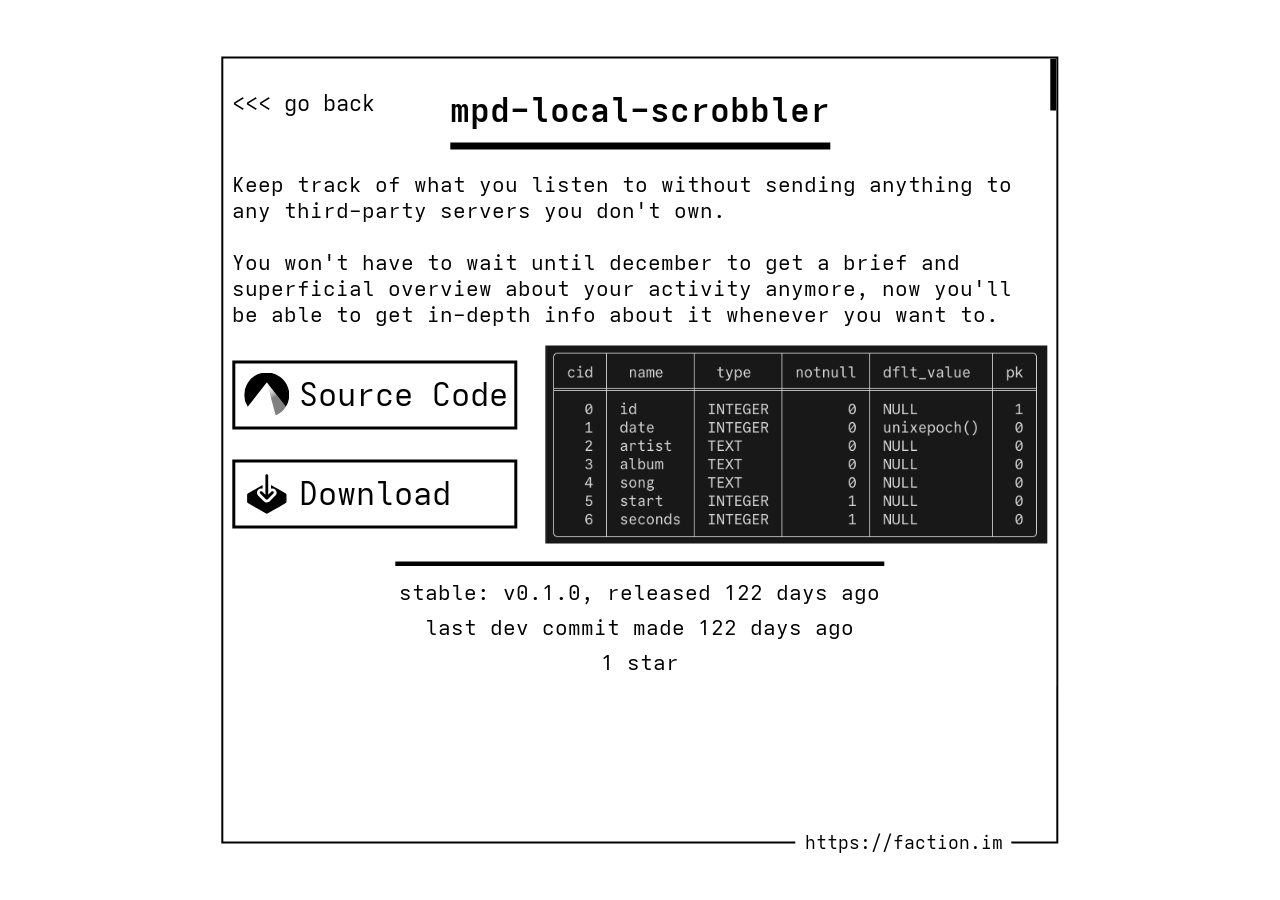
==== mpd-local-scrobbler.html @ 06079f04 "chore: auto-update page metrics [skip ci]" ====
<html>
<head>

  <title>faction - mpd-local-scrobbler</title>

  <link rel="icon" type="image/x-icon" href="favicon.ico">
  <link rel="stylesheet" href="res/mpd-local-scrobbler.css">
  <link rel="stylesheet" href="res/mpd-local-scrobbler-mobile.css" media="(max-aspect-ratio: 0.95/1)">

  <meta property="og:title" content="mpd-local-scrobbler">
  <meta property="og:description" content="Local scrobbler for MPD activity, accessible at any time and completely local.">
  <meta property="og:image" content="https://faction.im/res/img/logoless-project.png">
  <meta property="og:url" content="https://faction.im/mpd-local-scrobbler">
  <meta name="theme-color" content="#AAAAAA">

</head>

<body>
  <div class="main"><div class="main-wrapper">
    <div class="header">
      <h1>mpd-local-scrobbler</h1>
      <a href="/" class="go-back no-underline"><<< go back</a>
    </div>

    <div class="section-desc">
      <p>Keep track of what you listen to without sending anything to any third-party servers you don't own.</br></br>
      You won't have to wait until december to get a brief and superficial overview about
      your activity anymore, now you'll be able to get in-depth info about it whenever you want to.
      </p>
    </div>

    <div class="section-fancy">
      <div class="list">
        <a href="https://codeberg.org/faction/mpd-local-scrobbler" class="no-underline">
        <div class="entry">
          <div class="img-wrapper"><img draggable="false" src="res/ico/codeberg.svg"></div>
          <p>Source Code</p>
        </div>
        </a>
        
        <label for="download-toggle" class="download-label">
          <div class="entry">
            <div class="img-wrapper"><img draggable="false" src="res/ico/download.svg"></div>
            <p>Download</p>
          </div>
        </label>

      </div>
      
      <div class="photo">
        <img draggable="false" src="res/img/mpd-scrob/struct.png">
      </div>

    </div>

    <input type="checkbox" id="download-toggle" class="invisible-input">

    <div class="download-options">

      <input class="invisible-input" type="radio" id="linux" name="download-platform" value="1">
      <label for="linux" class="download-label">
        <div class="option">
            <div class="img-wrapper"><img draggable="false" src="res/ico/linux.svg"></div>
            <p>Linux</p>
        </div>
      </label>
      
      <input class="invisible-input" type="radio" id="windows" name="download-platform" value="2">
      <label for="windows" class="download-label">
        <div class="option">
            <div class="img-wrapper"><img draggable="false" src="res/ico/windows.svg"></div>
            <p>Windows</p>
        </div>
      </label>

      <input class="invisible-input" type="radio" id="macos" name="download-platform" value="3">
      <label for="macos" class="download-label">
      <div class="option">
          <div class="img-wrapper"><img draggable="false" src="res/ico/apple.svg"></div>
          <p>MacOS</p>
      </div>
      </label>
    </div>
    
    <div class="mobile-download-option">
      <input class="invisible-input" type="radio" id="mobile" name="download-platform" value="4">
      <label for="mobile" class="download-label">
        <div class="option">
          <div class="android-svg-wrapper"><img draggable="false" src="res/ico/android.svg"></div>
          <div class="iphone-svg-wrapper"><img draggable="false" src="res/ico/iphone.svg"></div>
        </div>
      </label>
    </div>

    <!-- <input type="checkbox" id="linux-ìnstructions-toggle" class="linux-checkbox"> -->

    <div class="download-info-wrapper linux-instructions-wrapper">
      <div class="download-info">
        <p>If you'd like to build and install from source, you can clone the repo then run the install script for your distro.</p>
        <div class="code">
          <p>
          git clone https://codeberg.org/faction/mpd-local-scrobbler.git</br>
          cd mpd-local-scrobbler/install/linux</br>
          ls && echo "cd into your distro folder, then run install.sh"
          </p>
        </div>

        <div class="pre-builts-divisor"></div>
        <p>Otherwise, here are some pre-builts and how-tos for different distros:</p>
        
        <!-- Debian Instructions -->
        <input class="invisible-input" type="radio" id="debian" name="linux-distro" value="1">
        <label for="debian" class="debian-opener"><p>Debian / Ubuntu >>></p></label>

        <div class="linux-distro-instructions debian-install-instructions">
          <p>A Debian package is planned, but no advancements on it have been made.</p>
        </div>

        <!-- Arch Instructions -->
        <input class="invisible-input" type="radio" id="arch" name="linux-distro" value="2">
        <label for="arch" class="arch-opener"><p>Arch Linux / Manjaro / EndeavourOS >>></p></label>
        
        <div class="linux-distro-instructions arch-install-instructions">
          <p>1. Install Dependencies:</p>
          <div class="code">
            <p>sudo pacman -S python-mpd2</p>
          </div>
          <p class="new-instruction">2. Download package <a href="https://codeberg.org/faction/mpd-local-scrobbler/releases/download/latest/mpd-local-scrobbler-0.0.0-1-x86_64.pkg.tar.zst">(.pkg.tar.zst)</a> | <a target="_blank" href="https://codeberg.org/faction/mpd-local-scrobbler/releases/download/v0.0.0/SHA256SUMS.txt">[SHA256]</a></p>
          <p class="new-instruction">3. Install package:</p>
          <div class="code">
            <p>sudo pacman -U mpd-local-scrobbler.pkg.tar.zst</p>
          </div>
        </div>

        <!-- Fedora Instructions -->
        <input class="invisible-input" type="radio" id="fedora" name="linux-distro" value="3">
        <label for="fedora" class="fedora-opener"><p>Fedora >>></p></label>
        
        <div class="linux-distro-instructions fedora-install-instructions">
          <p>A Fedora package is planned, but no advancements on it have been made.</p>
        </div>

      </div>
    </div>

    <div class="download-info-wrapper windows-instructions-wrapper">
      <div class="download-info">
        <p>A Windows version is planned, but no advancements on it have been made.</p>
      </div>
    </div>

    <div class="download-info-wrapper macos-instructions-wrapper">
      <div class="download-info">
        <p>A MacOS version is planned, but no advancements on it have been made.</p>
      </div>
    </div>

    <div class="download-info-wrapper mobile-instructions-wrapper">
      <div class="download-info">
        <p>There are no plans for porting this to mobile</p>
      </div>
    </div>

    <div class="repo-info">
      <p id="repo-stable">stable: v0.1.0, released 122 days ago</p>
      <p id="repo-dev">last dev commit made 122 days ago</p>
      <p id="repo-stats">1 star</p>
    </div>

    <div class="scrollbar-outer">
      <div class="scrollbar-inner"></div>
    </div>
  </div></div>

  <div class="overlays">
    <a href="/" class="site" draggable="false">https://faction.im</a>
  </div>
</body>
</html>
---- res/mpd-local-scrobbler.css ----
@import "universal.css";

/* I[====> Misc <=== */

.invisible-input {
  position: absolute;
  height: 0;
  width: 0;
  pointer-events: none;
}

.mobile-download-option {
  display:none;
}

/* ===> Project Description <====]II[====> Header <=== */

.header h1 {
  position: relative;
  left: 50%;
  transform: translate(-50%);

  font-size: 3.72vh;
  font-weight: bold;

  padding-bottom: 1.2vh;
  margin-bottom: 2.4vh;
  border-bottom: var(--border-width-thick) solid var(--fore-col)  ;
  width: fit-content;
}

.header .go-back {
  font-size: 2.4vh;
  position: absolute;
  top: 0;
}

/* ===> Header <====]II[====> Project Description <=== */

.section-desc {
  margin-top: 2.4vh;
}

/* ===> Project Description <====]II[====> Image and Source Code / Download Buttons <=== */

.section-fancy {
  height: 22vh;
  margin-top: 2vh;
  display: flex;
  justify-content: space-between;
}

.section-fancy .list {
  display: flex;
  height: 100%;
  
  justify-content: space-around;
  flex-direction: column;
  align-items: center;
}

.section-fancy .list .entry {
  width: 31vh;
  border: var(--border-width-meaty) solid var(--fore-col);
  height: 7vh;
}

.section-fancy .list .entry p {
  margin-left: 7.1vh;
  margin-top: 1.35vh;
  width: 75%;
  font-size: 3.5vh;
}

.section-fancy .list .entry .img-wrapper {
  padding: 1vh;
  float: left;
  
  width: 5vh;
  height: auto;
}

.section-fancy .list .entry .img-wrapper img {
  width: inherit;
}

.section-fancy .photo {
  display: flex;
  height: 100%;
}

.section-fancy .photo img {
  height: 100%;
}

.download-label {
  cursor: pointer;
}

/* ===> Image and Source Code / Download Buttons <====]II[====> Linux / Windows / MacOS Buttons <=== */

.download-options {
  display: flex;

  justify-content: space-between;

  background-image: linear-gradient(var(--fore-col), var(--fore-col));
  background-position: top center;
  background-size: 80% 0.5vh;
  background-repeat: no-repeat;

  max-height: 0;
  opacity: 0;
  margin-top: 0;
  overflow: hidden;
  transition: max-height 0.2s ease-out, opacity 0.2s ease-out, padding-top 0.2s ease-out, margin-top 0.2s ease-out;
}

.download-options label {
  width: 30%;
  border: var(--border-width-meaty) solid var(--fore-col);
}

.download-options .option {

  display: grid;
  height: 7vh;
  width: 100%;
  float: left;

  grid-auto-flow: column;
    justify-items: center;
    justify-content: center;
    align-items: center;

}

.download-options .option p {
  font-size: 3.5vh;
  
  margin: 0;
  float: left;
}

.download-options :nth-child(4) p {
  margin-left: 1vh;
}

.download-options :nth-child(6) p {
  margin-top: 0.3vh;
  margin-left: 0.2vh;
}

.download-options .option .img-wrapper {
  width: 6.5vh;
  height: 100%;
  float:left;
  display: grid;
  place-items: center;
}

.download-options .option .img-wrapper img {
  width: 100%;
}

.main:has(#download-toggle:checked) .download-options {
  padding-top: 2vh;
  max-height: 20vh;
  opacity: 1;
  margin-top: 2vh;
}

.main:has(#download-toggle:checked) .mobile-download-option {
  padding-top: 2vw;
  max-height: 22vw;
  opacity: 1;
  margin-top: 2vw;
}

.main:has(#download-toggle:not(:checked)) .linux-instructions-wrapper   ,
.main:has(#download-toggle:not(:checked)) .windows-instructions-wrapper ,
.main:has(#download-toggle:not(:checked)) .macos-instructions-wrapper   ,
.main:has(#download-toggle:not(:checked)) .mobile-instructions-wrapper  {
  opacity: 0 !important;
  max-height: 0 !important ;
  margin-top: 0;
  overflow: hidden;
  transition: max-height 0.2s ease-out, opacity 0.2s ease-out, padding-top 0.2s ease-out, margin-top 0.2s ease-out;
}

.linux-instructions-wrapper,
.windows-instructions-wrapper,
.macos-instructions-wrapper,
.mobile-instructions-wrapper {
  max-height: 0;
  opacity: 0;
  margin-top: 0;
  overflow: hidden;
  transition: opacity 0.2s ease-out;
}

/* ===> Linux / Windows / MacOS Buttons <====]II[====> Linux Distro Specific Instructions <=== */

.main:has(#linux:checked)   .linux-instructions-wrapper,
.main:has(#windows:checked) .windows-instructions-wrapper,
.main:has(#macos:checked)   .macos-instructions-wrapper,
.main:has(#mobile:checked)   .mobile-instructions-wrapper {
  opacity: 1;
  height: fit-content;
  max-height: 100vh;
}

.arch-install-instructions,
.fedora-install-instructions,
.debian-install-instructions {
  max-height: 0;
  opacity: 0;
  margin-top: 0;
  transition: opacity 0.1s linear, max-height 0.2s ease-out;
}

#arch:not(:checked)   ~ .arch-install-instructions,
#debian:not(:checked) ~ .debian-install-instructions,
#fedora:not(:checked) ~ .fedora-install-instructions {
  pointer-events: none;
}

#arch:checked   ~ .arch-opener p,
#debian:checked ~ .debian-opener p,
#fedora:checked ~ .fedora-opener p {
  text-decoration: underline;
  font-weight: bold;
}

#arch:checked ~ .arch-install-instructions {
  opacity: 1;
  max-height: 30vh;
}

#debian:checked ~ .debian-install-instructions {
  opacity: 1;
  max-height: 6vh;
}

#fedora:checked ~ .fedora-install-instructions {
  opacity: 1;
  max-height: 6vh;
}

.linux-distro-instructions {
  margin-left: 5%;
}

.linux-distro-instructions p {
  margin-top: 1vh;
}

.linux-distro-instructions .new-instruction {
  margin-top: 3vh !important;
}

.linux-distro-instructions .code {
  margin-left: 5%;
}

/* ===> Linux Distro Specific Instructions <====]II[====> Download Information <=== */

.download-info-wrapper {
  width: 100%;
}

.download-info {
  margin: 0 auto;
  width: 80%;
}

.download-info p {
  line-height: 2.6vh;
  font-size: 2.1vh;
}

.download-info .code {
  width: 100%;
  color: var(--back-col);

  background-color: var(--fore-col);
}

.download-info .code p {
  padding: 2vh;
  line-height: 2.5vh;
  font-size: 1.8vh;
}

.download-info .code p::selection {
  background-color: var(--fore-col-stronger);
  color: var(--fore-col);
}

.download-info .pre-builts-divisor {
  height: 2vh;
  border-bottom: var(--border-width) solid var(--fore-col);
}

/* ===> Linux Distro Specific Instructions <====]II[====> Repository Stats <=== */

.repo-info {
  display:flex;

  flex-direction: column;
  align-items: center;
  width: 100%;
  margin-top: 2vh;
  padding-top: 1vh;

  background-image: linear-gradient(var(--fore-col), var(--fore-col));
  background-position: top center;
  background-size: 60% 0.5vh;
  background-repeat: no-repeat;
}

.repo-info p {
  margin-top: 1vh;
}
---- res/mpd-local-scrobbler-mobile.css ----
@import "universal-mobile.css";

/* I[====> Misc <=== */

.mobile-download-option {
  display: flex;

  justify-content: space-between;

  max-height: 0;
  opacity: 0;
  margin-top: 0;
  overflow: hidden;
  transition: max-height 0.2s ease-out, opacity 0.2s ease-out, padding-top 0.2s ease-out, margin-top 0.2s ease-out;
}

/* ===> Misc <====]II[====> Header <=== */

.header .go-back {
  display: none;
}

.header h1 {
  margin-top: 1vw;
  font-size: 6vw;
}

p {
  font-size: 4vw;
  font-weight: normal;

  margin-bottom: 0;
}

/* ===> Header <====]II[====> Image and Source Code / Download Buttons <=== */

.section-fancy {
  height: 40vw;
  margin-top: 2vw;
  display: flex;
  justify-content: space-between;
}

.section-fancy .photo {
  display: none;
}

.section-fancy .list {
  display: flex;
  width: 100%;
  
  justify-content: space-around;
  flex-direction: column;
  align-items: center;
}

.section-fancy .list .entry {
  width: 80vw;
  height: 15vw;
  
  border: var(--border-width) solid var(--fore-col);
}

.section-fancy .list .entry p {
  margin-left: 20%;
  margin-top: 3vw;
  width: 75%;
  font-size: 7.5vw;
}

.section-fancy .list .entry .img-wrapper {
  padding: 2vw;
  float: left;
  
  width: 12vw;
  height: auto;
}

.section-fancy .list .entry .img-wrapper img {
  width: inherit;
}

/* ===> Image and Source Code / Download Buttons <====]II[====> Linux / Windows / MacOS / Android || IPhone Buttons <=== */

.download-options label {
  border-width: var(--border-width);
}

.download-options .option {
  height: 14vw;
}

.download-options .option .img-wrapper {
  width: 13vw;
}

.download-options .option p {
  display: none;
}

.mobile-download-option {
  margin-top: 2vw;

  height: 14vw;
  width: 100%;
}

.mobile-download-option label {
  border: var(--border-width) solid var(--fore-col);
  width: 99%;
}

.mobile-download-option .option {
  height: 100%;
  min-width: 100%;

  display: grid;
  grid-auto-flow: column;
  justify-items: center;
  justify-content: normal;
  align-items: center;
}

.mobile-download-option .option .android-svg-wrapper img {
  height: 7vw;
}

.mobile-download-option .option .iphone-svg-wrapper img {
  height: 7vw;
}

/* ===> Linux / Windows / MacOS / Android || IPhone Buttons <====]II[====> Linux Distro Specific Instructions <=== */

.main:has(#linux:checked) .linux-instructions-wrapper {
  max-height: 140vw;
}

#arch:checked ~ .arch-install-instructions {
  opacity: 1;
  max-height: 60vw;
}

#debian:checked ~ .debian-install-instructions {
  opacity: 1;
  max-height: 14vw;
}

#fedora:checked ~ .fedora-install-instructions {
  opacity: 1;
  max-height: 14vw;
}

/* ===> Linux Distro Specific Instructions <====]II[====> Download Information <=== */

.download-info p {
  line-height: 4.75vw;
  font-size: 3.75vw;
}

.download-info .code p {
  padding: 2vw;
  line-height: 2.6vw;
  font-size: 1.7vw;
}
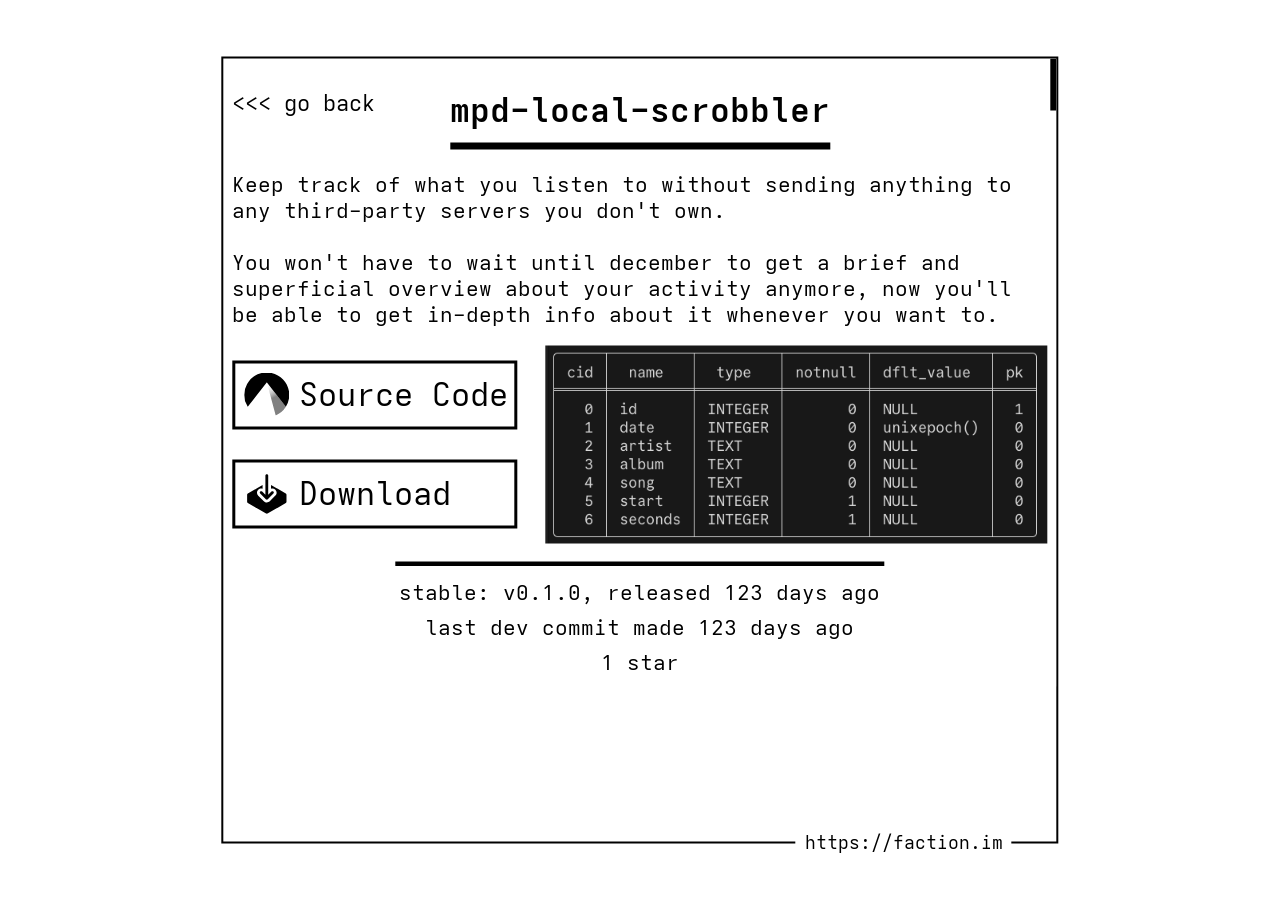
==== commit d6fdfa8b: "chore: auto-update page metrics [skip ci]" ====
--- a/mpd-local-scrobbler.html
+++ b/mpd-local-scrobbler.html
@@ -162,8 +162,8 @@
     </div>
 
     <div class="repo-info">
-      <p id="repo-stable">stable: v0.1.0, released 122 days ago</p>
-      <p id="repo-dev">last dev commit made 122 days ago</p>
+      <p id="repo-stable">stable: v0.1.0, released 123 days ago</p>
+      <p id="repo-dev">last dev commit made 123 days ago</p>
       <p id="repo-stats">1 star</p>
     </div>
 
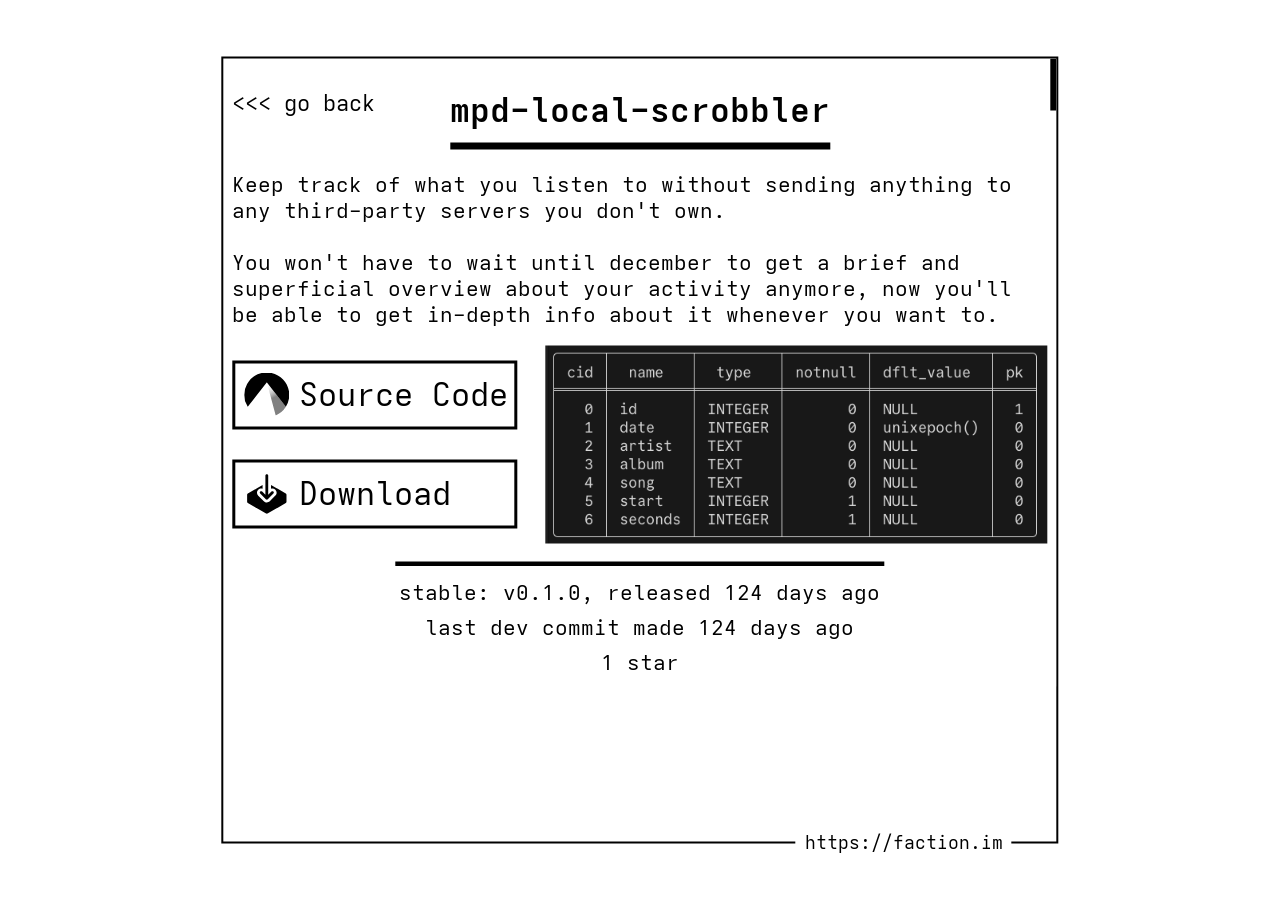
==== commit 5931113b: "chore: auto-update page metrics [skip ci]" ====
--- a/mpd-local-scrobbler.html
+++ b/mpd-local-scrobbler.html
@@ -162,8 +162,8 @@
     </div>
 
     <div class="repo-info">
-      <p id="repo-stable">stable: v0.1.0, released 123 days ago</p>
-      <p id="repo-dev">last dev commit made 123 days ago</p>
+      <p id="repo-stable">stable: v0.1.0, released 124 days ago</p>
+      <p id="repo-dev">last dev commit made 124 days ago</p>
       <p id="repo-stats">1 star</p>
     </div>
 
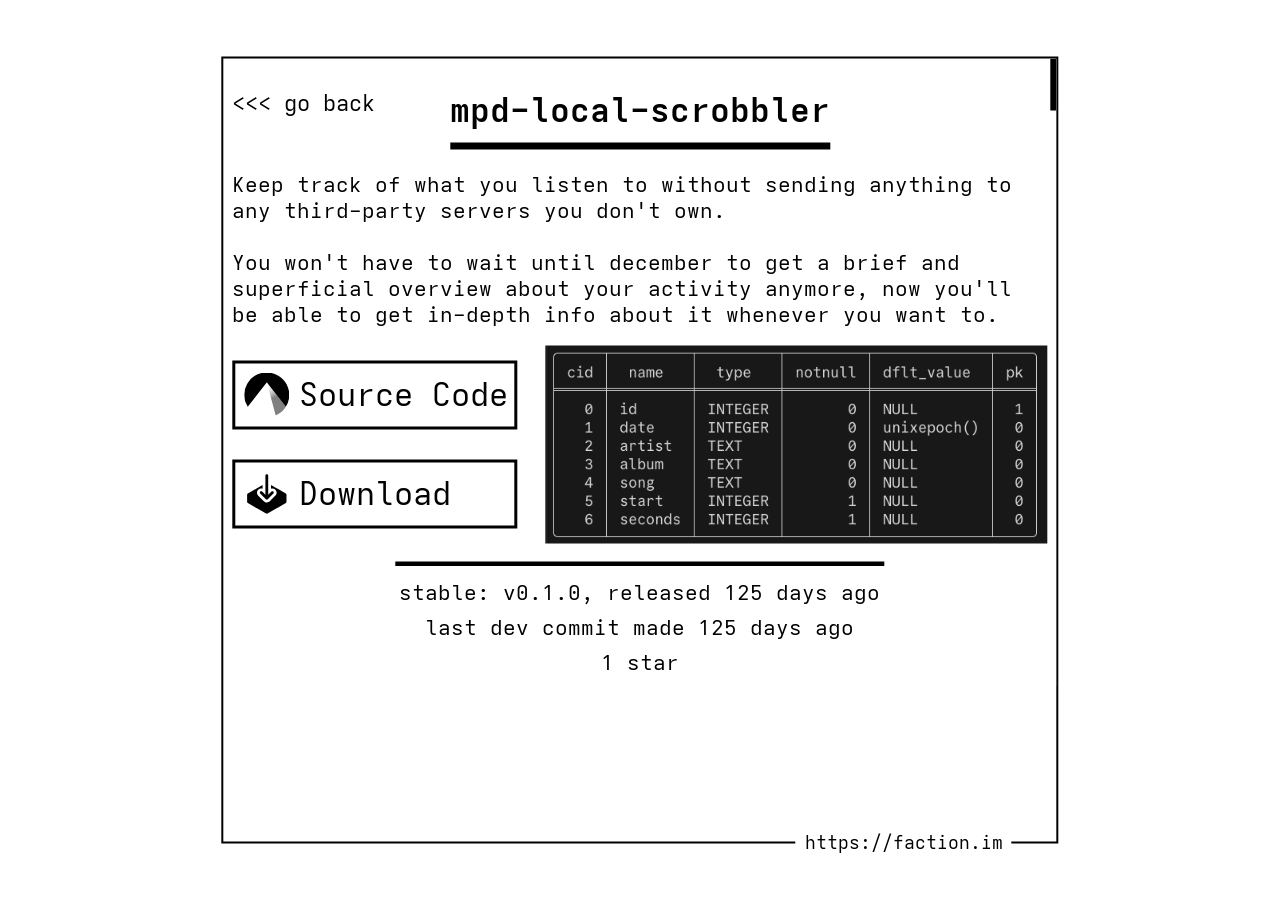
==== commit ad9ce562: "chore: auto-update page metrics [skip ci]" ====
--- a/mpd-local-scrobbler.html
+++ b/mpd-local-scrobbler.html
@@ -162,8 +162,8 @@
     </div>
 
     <div class="repo-info">
-      <p id="repo-stable">stable: v0.1.0, released 124 days ago</p>
-      <p id="repo-dev">last dev commit made 124 days ago</p>
+      <p id="repo-stable">stable: v0.1.0, released 125 days ago</p>
+      <p id="repo-dev">last dev commit made 125 days ago</p>
       <p id="repo-stats">1 star</p>
     </div>
 
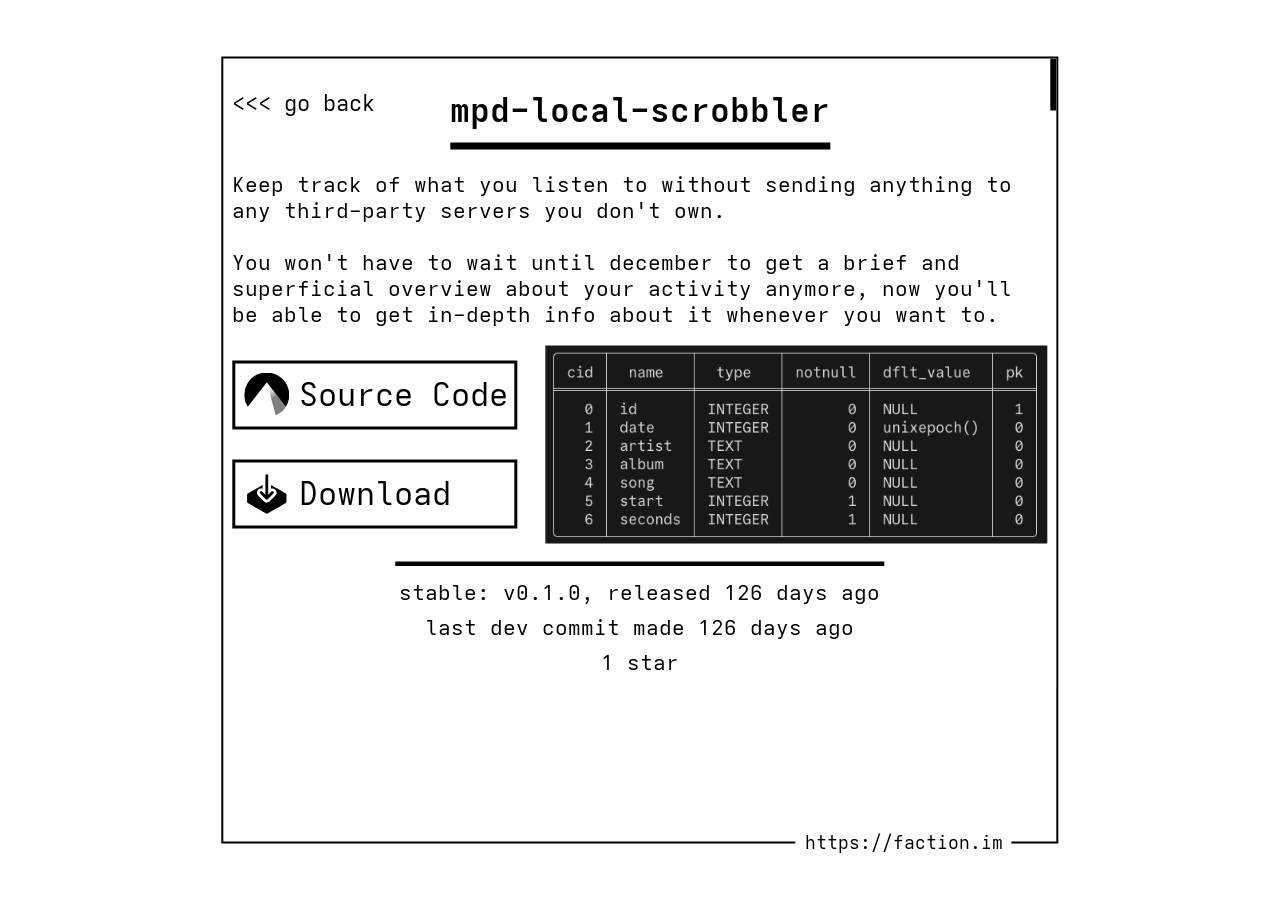
==== commit 38145726: "chore: auto-update page metrics [skip ci]" ====
--- a/mpd-local-scrobbler.html
+++ b/mpd-local-scrobbler.html
@@ -162,8 +162,8 @@
     </div>
 
     <div class="repo-info">
-      <p id="repo-stable">stable: v0.1.0, released 125 days ago</p>
-      <p id="repo-dev">last dev commit made 125 days ago</p>
+      <p id="repo-stable">stable: v0.1.0, released 126 days ago</p>
+      <p id="repo-dev">last dev commit made 126 days ago</p>
       <p id="repo-stats">1 star</p>
     </div>
 
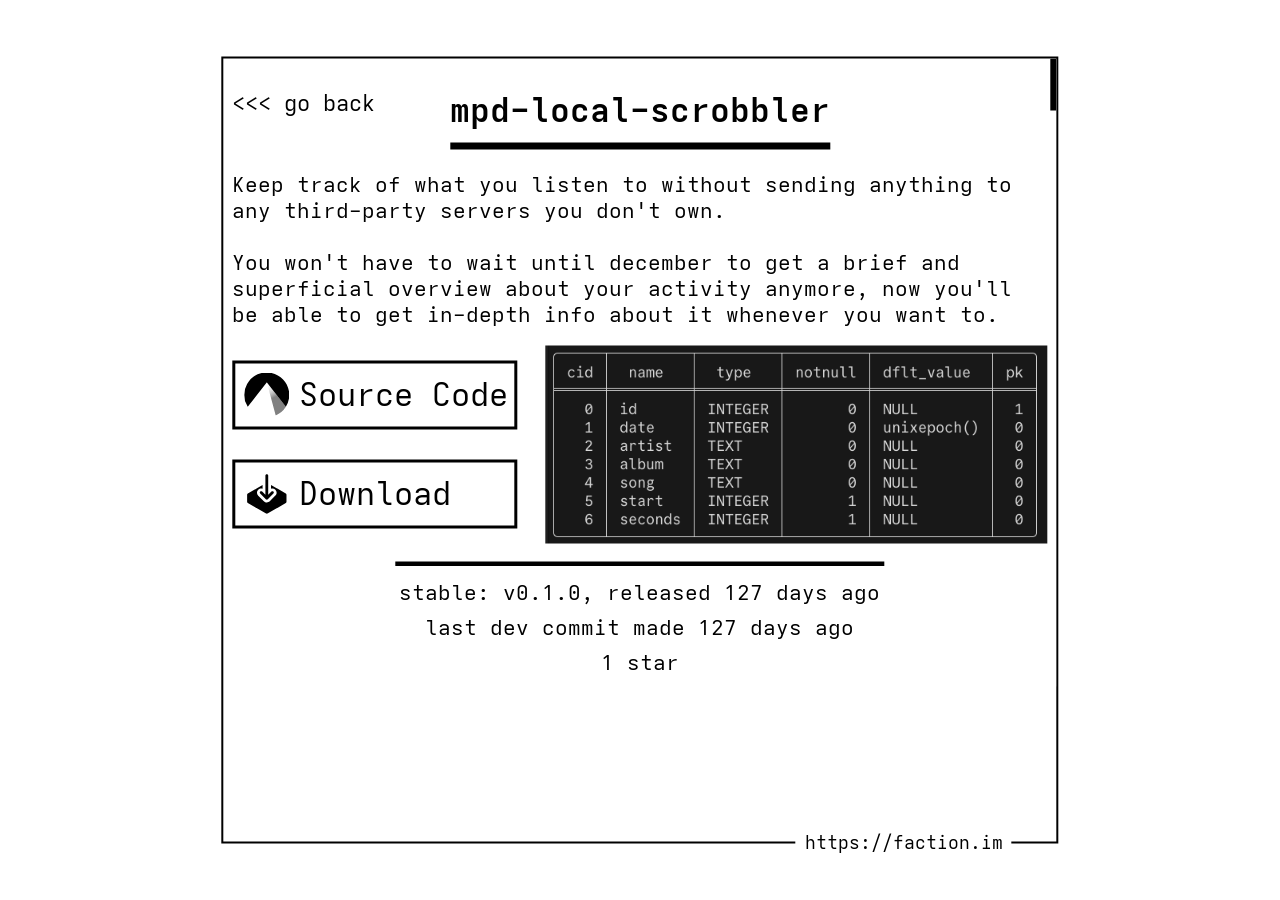
==== commit a56b85ab: "chore: auto-update page metrics [skip ci]" ====
--- a/mpd-local-scrobbler.html
+++ b/mpd-local-scrobbler.html
@@ -162,8 +162,8 @@
     </div>
 
     <div class="repo-info">
-      <p id="repo-stable">stable: v0.1.0, released 126 days ago</p>
-      <p id="repo-dev">last dev commit made 126 days ago</p>
+      <p id="repo-stable">stable: v0.1.0, released 127 days ago</p>
+      <p id="repo-dev">last dev commit made 127 days ago</p>
       <p id="repo-stats">1 star</p>
     </div>
 
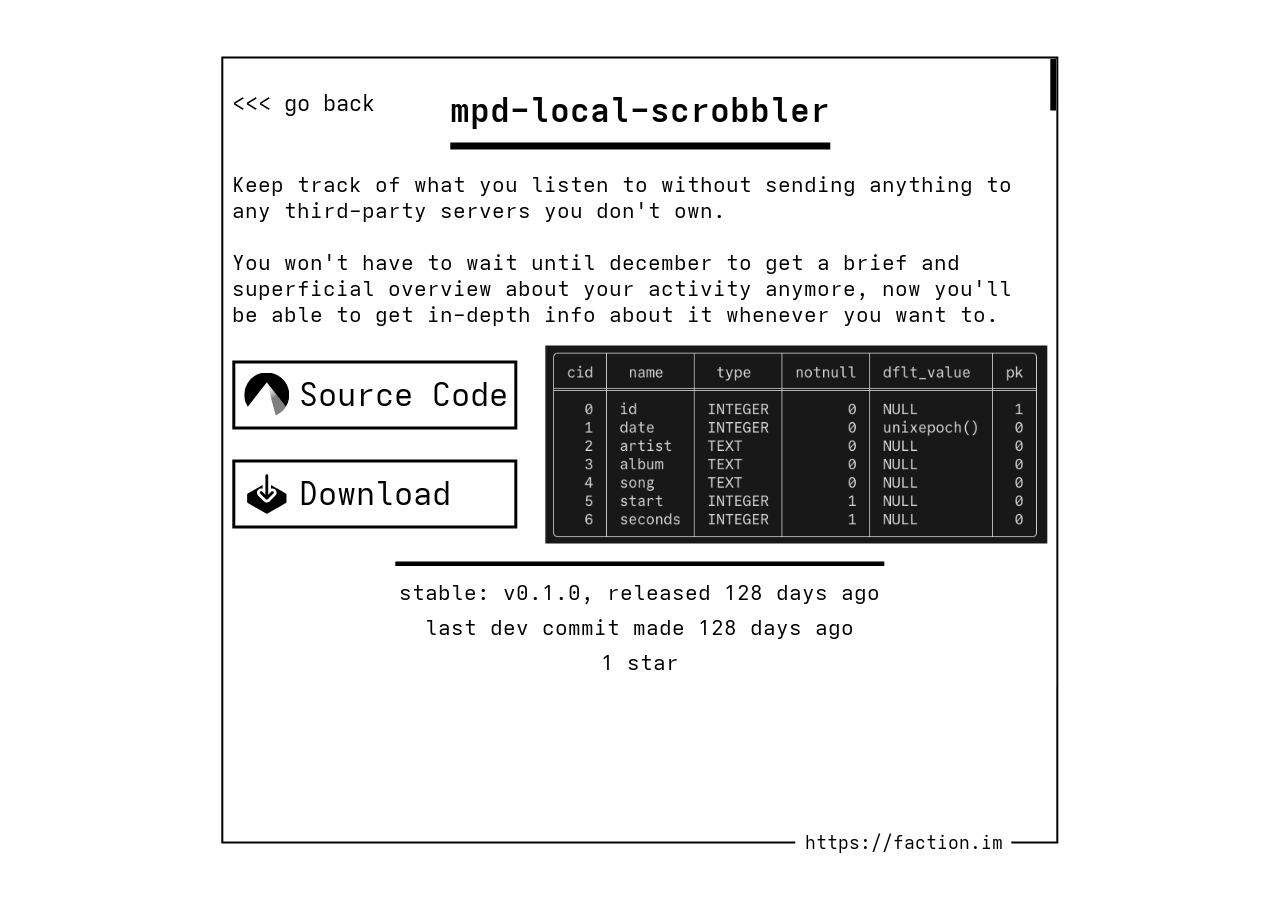
==== commit fe38e5da: "chore: auto-update page metrics [skip ci]" ====
--- a/mpd-local-scrobbler.html
+++ b/mpd-local-scrobbler.html
@@ -162,8 +162,8 @@
     </div>
 
     <div class="repo-info">
-      <p id="repo-stable">stable: v0.1.0, released 127 days ago</p>
-      <p id="repo-dev">last dev commit made 127 days ago</p>
+      <p id="repo-stable">stable: v0.1.0, released 128 days ago</p>
+      <p id="repo-dev">last dev commit made 128 days ago</p>
       <p id="repo-stats">1 star</p>
     </div>
 
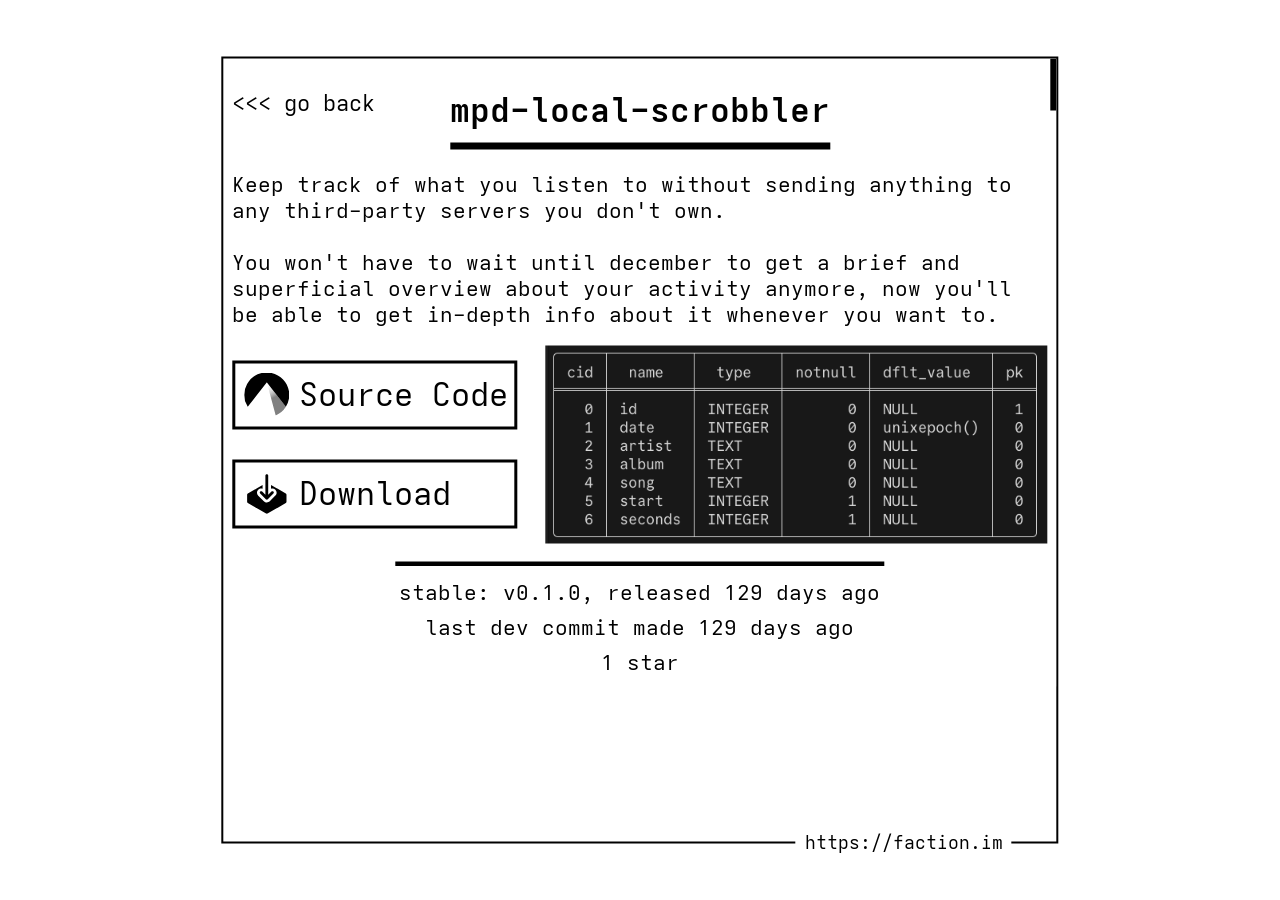
==== commit 456fafac: "chore: auto-update page metrics [skip ci]" ====
--- a/mpd-local-scrobbler.html
+++ b/mpd-local-scrobbler.html
@@ -162,8 +162,8 @@
     </div>
 
     <div class="repo-info">
-      <p id="repo-stable">stable: v0.1.0, released 128 days ago</p>
-      <p id="repo-dev">last dev commit made 128 days ago</p>
+      <p id="repo-stable">stable: v0.1.0, released 129 days ago</p>
+      <p id="repo-dev">last dev commit made 129 days ago</p>
       <p id="repo-stats">1 star</p>
     </div>
 
